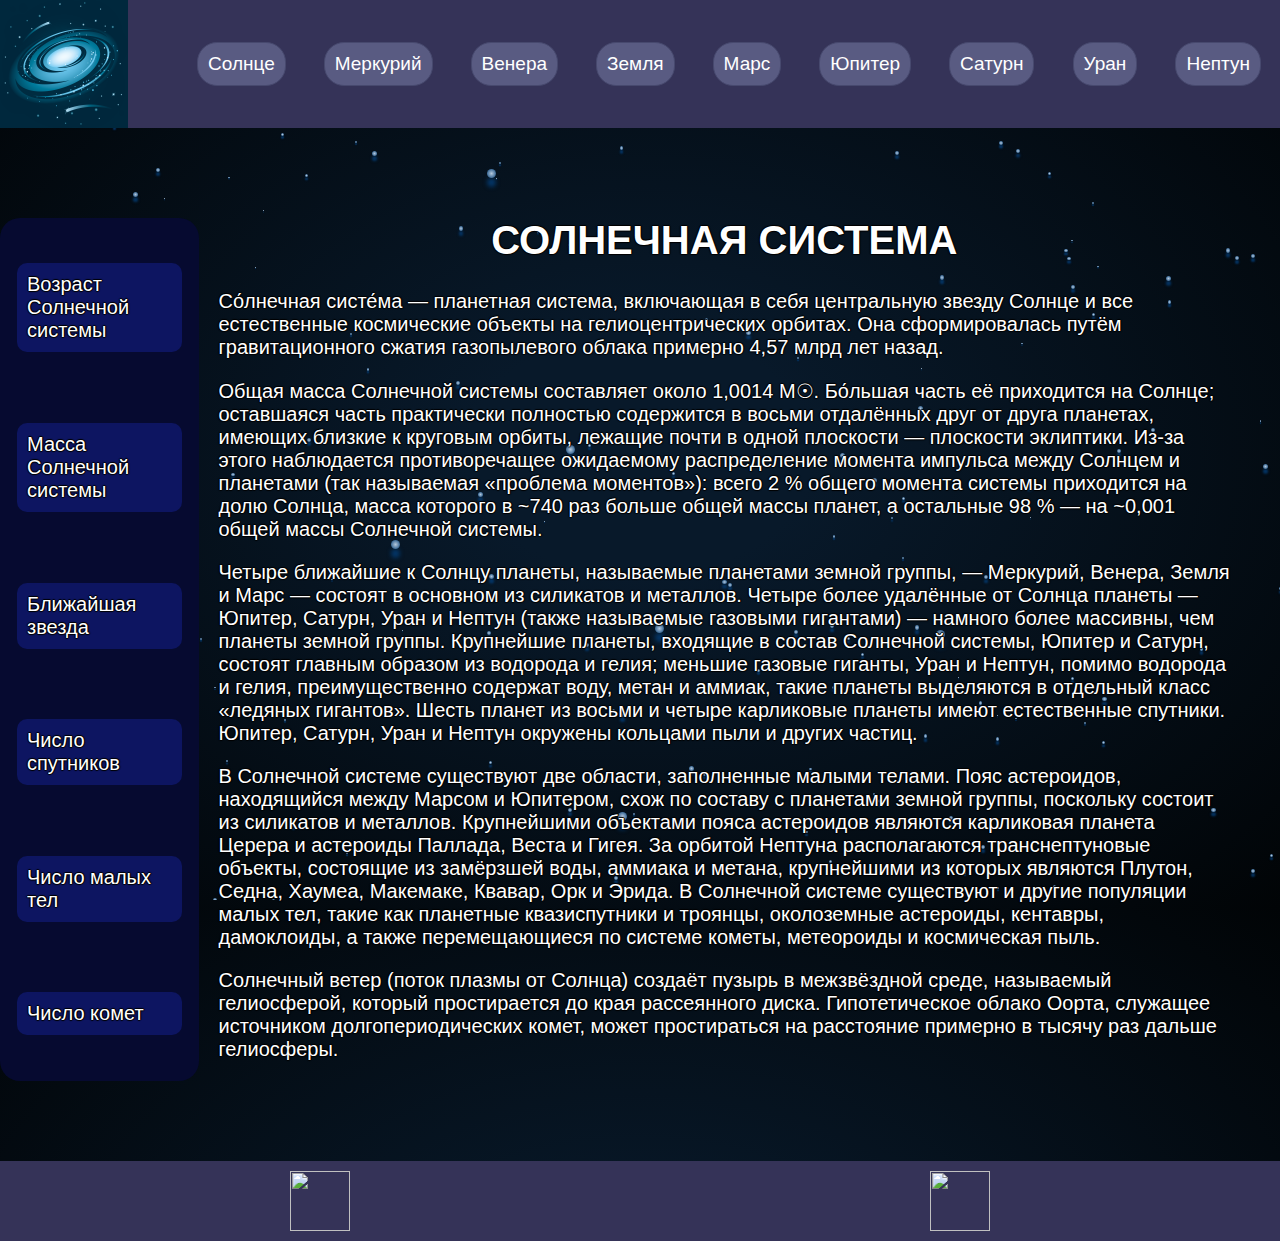
==== index.html @ 209d71f4 "Add files via upload" ====
<html lang="en">
    <head>
        <meta charset="UTF-8">
        <link rel="icon" href="fav.png" type="image/png">
        <link rel="stylesheet" href="style.css" type="text/css">
        <title>Солнечная система</title>
    </head>
    <body id="index">
        <div id="root"></div>
        
        <div class="main_head">
            <header>
                <input type="checkbox" class="logo-checkbox" id="logo-checkbox"> 
                <label for="logo-checkbox" id="logo-label"></label>
                <div class="burger">
                    <span></span>
                </div>
                
                <nav class="logo">
                    <a href="index.html"><img src="fav.png" alt="Солнечная система" class="logo-img"></a>
                    <div class="ul">
                        <a href="planets/sun.html">Солнце</a>
                        <a href="planets/merc.html">Меркурий</a>
                        <a href="planets/ven.html">Венера</a>
                        <a href="planets/Earth.html">Земля</a>
                        <a href="planets/Mars.html">Марс</a>
                        <a href="planets/UP.html">Юпитер</a>
                        <a href="planets/Sat.html">Сатурн</a>
                        <a href="planets/Ur.html">Уран</a>
                        <a href="planets/Nep.html">Нептун</a>
                    </div>
                </nav>
            </header>
            <div class="main-content">
                <div class="sidebar">
                    <a onclick="show_age()">Возраст Солнечной системы</a>
                    <a onclick="show_mass()">Масса Солнечной системы</a>
                    <a onclick="show_star()">Ближайшая звезда</a>
                    <a onclick="show_sat()">Число спутников</a>
                    <a onclick="show_sm()">Число малых тел</a>
                    <a onclick="show_com()">Число комет</a>
                    <div id="answerpanel" class="notvisible"> 
                        <p id="answ1" class="notvisible">Возраст нашей Солнечной системы составляет 4,5682±0,0006 млрд лет.</p>
                        <p id="answ2" class="notvisible">Масса нашей Солнечной системы равна 1,0014 M☉, или примерно 1,991253858 * 10<sup>30</sup></p>
                        <p id="answ3" class="notvisible">Можно отметить 2 расположенные относительно близко к Солнечной системе звезды: Проксима Центавра (4,21—4,24 св. лет),
                            Система Альфа Центавра (4,37 св. лет)</p>
                        <p id="answ4" class="notvisible">В Солнечной системе насчитывается 639 спутников, из которых 204 у планет и 435 у малых тел Солнечной системы</p>
                        <p id="answ5" class="notvisible">Число малых тел в Солнечной системе измерялось более 1 000 000 на ноябрь 2020 года</p>
                        <p id="answ6" class="notvisible">Число комет в Солнечной системе составляет 3690 (на ноябрь 2020 года)</p>
                    </div>
                </div>
                
                <div class="main" id="main_index">
                    <h1>СОЛНЕЧНАЯ СИСТЕМА</h1>
                    <p>Со́лнечная систе́ма — планетная система, включающая в себя центральную звезду Солнце и все естественные космические объекты на гелиоцентрических орбитах. 
                        Она сформировалась путём гравитационного сжатия газопылевого облака примерно 4,57 млрд лет назад.</p>
                    <p>Общая масса Солнечной системы составляет около 1,0014 M☉. Бо́льшая часть её приходится на Солнце;
                        оставшаяся часть практически полностью содержится в восьми отдалённых друг от друга планетах, имеющих близкие к круговым орбиты,
                        лежащие почти в одной плоскости — плоскости эклиптики. Из-за этого наблюдается противоречащее ожидаемому распределение момента импульса между 
                        Солнцем и планетами (так называемая «проблема моментов»): всего 2 % общего момента системы приходится на долю Солнца, 
                        масса которого в ~740 раз больше общей массы планет, а остальные 98 % — на ~0,001 общей массы Солнечной системы.</p>
                    <p>Четыре ближайшие к Солнцу планеты, называемые планетами земной группы, — Меркурий, Венера, Земля и Марс — состоят в основном из силикатов и металлов. 
                        Четыре более удалённые от Солнца планеты — Юпитер, Сатурн, Уран и Нептун (также называемые газовыми гигантами) — намного более массивны, чем планеты 
                        земной группы. Крупнейшие планеты, входящие в состав Солнечной системы, Юпитер и Сатурн, состоят главным образом из водорода и гелия; 
                        меньшие газовые гиганты, Уран и Нептун, помимо водорода и гелия, преимущественно содержат воду, метан и аммиак, такие планеты выделяются в отдельный класс 
                        «ледяных гигантов». Шесть планет из восьми и четыре карликовые планеты имеют естественные спутники. Юпитер, Сатурн, Уран и Нептун окружены 
                        кольцами пыли и других частиц.</p>
                        
                    <p>В Солнечной системе существуют две области, заполненные малыми телами. Пояс астероидов, находящийся между Марсом и 
                        Юпитером, схож по составу с планетами земной группы, поскольку состоит из силикатов и металлов. Крупнейшими объектами пояса астероидов 
                        являются карликовая планета Церера и астероиды Паллада, Веста и Гигея. За орбитой Нептуна располагаются транснептуновые объекты, состоящие из 
                        замёрзшей воды, аммиака и метана, крупнейшими из которых являются Плутон, Седна, Хаумеа, Макемаке, Квавар, Орк и Эрида. В Солнечной системе 
                        существуют и другие популяции малых тел, такие как планетные квазиспутники и троянцы, околоземные астероиды, кентавры, дамоклоиды, а также 
                        перемещающиеся по системе кометы, метеороиды и космическая пыль.</p>
                        
                    <p>Солнечный ветер (поток плазмы от Солнца) создаёт пузырь в межзвёздной среде, называемый гелиосферой, который простирается до края 
                        рассеянного диска. Гипотетическое облако Оорта, служащее источником долгопериодических комет, может простираться на расстояние 
                        примерно в тысячу раз дальше гелиосферы.</p>
                </div>   
            </div>
        </div>
        <footer class="main-footer">
            <a href="https://vk.com/let.me_d1e"><img src="planets/vk.png"></a>
            <a href="mailto:mr.korneev.2004@mail.ru"><img src="planets/mail.png"></a>
        </footer>
        
        <script type="text/javascript" src="scripts.js"></script>
    </body>

</html>
---- style.css ----
/* #000218
#060A30
#353358 
#595B82
#F4ACC4 - цветовая гамма*/ 

*{
    margin-left:0;
    margin-top: 0;
}

body{
    font-family: sans-serif;
    font-size: 20px;
    width: 100%;
    height: 100%;
    background: radial-gradient(ellipse at center, rgba(8, 25, 42, 1) 19%, rgba(1, 4, 6, 1) 100%);
    color: rgb(255, 255, 255);
    display: flex;
    flex-direction: column;
    justify-content: space-between;
    text-shadow: 1px 0 1px #000, 
    0 1px 1px #000, 
    -1px 0 1px #000, 
    0 -1px 1px #000;
}

#ven{
    background: radial-gradient(ellipse at center, #EDC7B7 49%, #EEE2DC 100%);
    text-shadow: 1px 0 1px rgba(255, 255, 255, 0.131), 
    0 1px 1px rgba(255, 255, 255, 0.109), 
    -1px 0 1px rgba(255, 255, 255, 0.134), 
    0 -1px 1px rgba(255, 255, 255, 0.141);
}
#ven .main-footer, #ven .logo{
    background-color: #BAB2B5;
}
#ven .ul a{
    background-color: #b09da4;
    color: #AC3B61;
    border: 1px solid #b09da4;
}
#ven .main{
    color: #123C69;
}
#ven .main h1{
    color: #AC3B61;
}

#Earth{
    background: none;
    background-color: #8FC1E3;
    text-shadow: none;
}
#Earth .main-footer{
    background-color: #687864;
}
#Earth .logo{
    background-color: #31708E;
}
#Earth .ul a{
    background-color: #8FC1E3;
    color: #F7F9FB;
    border: 1px solid #8FC1E3;
}
#Earth .main{
    color: #F7F9FB;
}
#Earth .main h1{
    color: #F7F9FB;
    text-shadow: 0 0 1px #999,
             1px 1px 1px #888,
             2px 2px 1px #777,
             3px 3px 1px #666,
             4px 4px 1px #555,
             5px 5px 1px #444;
}

#merc{
    background: radial-gradient(#BC4639, #D4A59A);
    background-color: #8FC1E3;
    text-shadow: 1px 0 1px rgba(0, 0, 0, 0.425), 
    0 1px 1px rgba(0, 0, 0, 0.426), 
    -1px 0 1px rgba(0, 0, 0, 0.426), 
    0 -1px 1px rgba(0, 0, 0, 0.426);
}

#merc .logo, #merc .main-footer{
    background-color: #5C2018;
}
#merc .ul a{
    background-color: #4285F4;
    color: #F3E0DC;
    border: 1px solid #4285F4;
    text-shadow: none;
}
#merc .main{
    color: #F3E0DC;
}
#merc .main h1{
    color: #F3E0DC;
}

#Sun{
    background: none;
    background-color: #FBE8A6;
    text-shadow: 1px 0 1px rgba(255, 255, 255, 0.425), 
    0 1px 1px rgba(255, 255, 255, 0.425), 
    -1px 0 1px rgba(255, 255, 255, 0.425), 
    0 -1px 1px rgba(255, 255, 255, 0.425);
}
#Sun .main-footer, #Sun .logo{
    background-color: #F4976C;
}
#Sun .ul a{
    background-color: #D2FDFF;
    color: #303C6C;
    border: 1px solid #D2FDFF;
}
#Sun .main{
    color: #28393b;
}
#Sun .main h1{
    color: #303C6C;
}

#UP{
    background: linear-gradient(#8F6331, #C7AA92);
    text-shadow: none;
    
}
#UP .main-footer{
    background-color: #5c59464f;
}
#UP .logo{
    background-color: #5c3825;
}
#UP .ul a{
    background-color: #C7AA92;;
    color: #4a2e1e;
    border: 1px solid #C7AA92;
    text-shadow: none;
}
#UP .main{
    color: #4a2e1e;
    text-shadow: 0px 2px 3px rgba(85, 85, 85, 0.509);
}
#UP .main h1{
    color: #5c3825;
    text-shadow: 0px 2px 3px rgb(51, 51, 51);
}

#Ur{
    background: none;
    background-color: #48993f;
    text-shadow: 1px 0 1px rgba(255, 255, 255, 0.2), 
    0 1px 1px rgba(255, 255, 255, 0.2), 
    -1px 0 1px rgba(255, 255, 255, 0.2), 
    0 -1px 1px rgba(255, 255, 255, 0.2);
}
#Ur .main-footer{
    background-color: #1c6c36;
}
#Ur .logo{
    background-color: #32853c;
}
#Ur .ul a{
    background-color: #1c6c36;
    color: #ffe6ba;
    border: 1px solid #1c6c36;
    text-shadow: none;
}
#Ur .main{
    color: #ffe6ba;
}
#Ur .main h1{
    color: #ffe6ba;
}


#Nep{
    background: none;
    background-color: #17177b;
    text-shadow: none;
}
#Nep .main-footer{
    background-color: #553D67;
}
#Nep .logo{
    background-color: #553D67;
}
#Nep .ul a{
    background-color: #99738E;
    color: #F64C72;
    border: 1px solid #99738E;
}
#Nep .main{
    color: #ffffff;
}
#Nep .main h1{
    color: #F64C72;
}

#Mars{
    background: none;
    background-color: #c4a189;
    text-shadow: 1px 0 1px rgba(255, 255, 255, 0.2), 
    0 1px 1px rgba(255, 255, 255, 0.2), 
    -1px 0 1px rgba(255, 255, 255, 0.2), 
    0 -1px 1px rgba(255, 255, 255, 0.2);
}
#Mars .main-footer{
    background-color: #4C1905;
}
#Mars .logo{
    background-color: #BA4A1B;
}
#Mars .ul a{
    background-color: #4C1905;
    color: #b00000;
    border: 1px solid #4C1905;
    text-shadow: none;
}
#Mars .main{
    color: #4C1905;
}
#Mars .main h1{
    
    color: #4C1905;
}

.main_head{
    display: flex;
    flex-direction: column;
    justify-content: flex-start;
}
.main-content{
    position: relative;
    top: 20px;
    display: flex;
    flex-direction: row;
    justify-content: space-between;
}
.sidebar{
    width: 15%;
    height: auto;
    display: flex;
    flex-direction: column;
    justify-content: space-around;
    background: #060A30;
    border-radius: 20px;
    padding: 10px;
}
.sidebar a{
    padding: 10px;
    margin: 7px;
    background-color: #0d1561;
    border-radius: 10px;
    cursor: pointer;
}
.main{
    padding: 0;
    position: relative;
    left: 10%;
    right: 10%;
    width: 80%;
    text-align:justify;
}
.main h1{
    text-align:center;
}
#main_index{
    padding-left: 20px;
    position: static;
    width: 85%;
    text-align: left;
    padding-right: 50px;
}
#answerpanel{
    position: absolute;
    top: calc(50% - 150px);
    left: 15%;
    width: 40%;
    height: auto;
    min-height: 200px;
    padding-top: 40px;
    padding-bottom: 40px;
    padding-left: 30px;
    padding-right: 30px;
    background: rgba(255, 255, 255, .5);
    backdrop-filter: blur(5px);
    border-radius: 10px;
    z-index: 1;
    color:#ffffff;
    font-size: 30;
    text-shadow: 0px 0px 6px rgba(255,255,255,0.7);
}
#answerpanel.notvisible{
    opacity: 0;
    transition: 0.25s;
}
#answerpanel.visible{
    opacity: 1;
    transition: 0.25s;
}
#answ1.visible, #answ2.visible, #answ3.visible, #answ4.visible, #answ5.visible, #answ6.visible{
    display: block;
}
#answ1.notvisible, #answ2.notvisible, #answ3.notvisible, #answ4.notvisible, #answ5.notvisible, #answ6.notvisible{
    display: none;
    z-index: 2;
}
.main-footer{
    width: 100%;
    height: auto;
    min-height: 80px;
    display: flex;
    flex-direction: row;
    flex-wrap: wrap;
    justify-content: space-around;
    background:#353358;
    margin-top: 100px;
}
.main-footer img{
    height: 60px;
    margin: 10px;
    width: auto;
}

#root {
    position: absolute;
    width: 100%;
    height: 100%;
    overflow: hidden;
    z-index: -1;
}
#root>div {
    position: absolute;
    background: radial-gradient(ellipse at center, rgba(177, 198, 219, 1) 2%, rgba(5, 63, 118, 1) 100%);
    border-radius: 100%;
    animation: shine infinite alternate;
}
@keyframes shine {
0% {
    transform: scale(1);
    opacity: 1;
}
20% {
    transform: scale(.9);
    opacity: .8;
}
40% {
    transform: scale(1);
    opacity: .9;
}
40% {
    transform: scale(.2);
    opacity: .2;
}
60% {
    transform: scale(.2);
    opacity: .1;
}
80% {
    transform: scale(.5);
    opacity: .5;
}
100% {
    transform: scale(.9);
    opacity: .9;
}
}


header{
    margin-bottom: 70px;
}
.logo{
    font-size: 19px;
    width: 100%;
    display: flex;
    flex-direction: row;
    justify-content: space-between;
    align-items:center;
    background: #353358;
}
.logo img{
    width: 128px;
    height: 128px;
}
.ul{
    width: calc(100% - 128px);
    padding-left: 50px;
    display: flex;
    flex-direction: row;
    justify-content: space-around;
}
.ul a {
    padding: 10px;
    text-decoration: none;
    background: #595B82;
    border: 1px solid #47496e;
    border-radius: 20px;
    color: #ffffff;
    text-shadow: none;
}
.logo a:hover {background: #9196b1;}
.logo-checkbox{
    display: none;
}
#logo-label{
    display: none;
}
@media screen and (max-width: 1050px) {
    #answerpanel{
        position: sticky;
        width: 100%;
        height: auto;
        min-height: 100px;
        padding-top: 25px;
        padding-bottom: 25px;
        padding-left: 20px;
        padding-right: 20px;
        pointer-events: none;
    }
    #answerpanel.notvisible{
        display: none;
    }
    #answerpanel.visible{
        display: block;
    }
    #main_index{
        padding: 0;
        position: static;
        gap: 20px;
        width: 80%;
        text-align:justify;
    }
    .main-content{
        display: flex;
        flex-direction: column;
        justify-content: space-between;
        align-items: center;
    }
    .sidebar{
        width: 90%;
        height: auto;
        display: flex;
        flex-direction: row;
        justify-content: space-around;
        flex-wrap:wrap;
        margin-bottom: 50px;
    }
    
    header {
        margin-bottom: 30px;
        height: auto;
        position: static;
    }
    .logo{
        display: none;
    }
    #logo-checkbox:checked ~ .logo{
        width: 100%;
        display: flex;
        flex-direction: row;
        justify-content: space-around;
        align-items: center;
    }
    .ul{
        width: 50%;
        height: auto;
        display: flex;
        flex-direction: column;
        align-items: stretch;
    }
    .ul a{
        text-align: center;
    }
    .logo li {
        padding: 0px;
        display: flex;
        align-items: center;
    }
    
    .burger{
        position: relative;
        width: 40px;
        height: 35px;
        display:block;
        margin-left: 10px;
    }
    .burger span, .burger::after, .burger::before{
        transition: 0.5s;
        height: 3px;
        width: 100%;
        position: absolute;
        background: #F4ACC4;
        margin: 0 auto;
    }
    .burger span{
        top: 16px;
    }
    .burger::after, .burger::before{
        content: '';
    }
    .burger::after{
        bottom: 5px;
    }
    .burger::before{
        top: 5px;
    }
    #logo-label{
        font-size: 19px;
        display: block;
        position:absolute;
        top:0;
        left:0;
        width: 100%;
        height: 35px;
        cursor:pointer;
    }
    
    #logo-checkbox:checked ~ .burger span {
        opacity:0; 
        transition: 0.5s; 
    }
    #logo-checkbox:checked ~ .burger::before {
        transform: rotate(45deg);
        top: 16px;
        transition: 0.4s;
    }
    #logo-checkbox:checked ~ .burger::after{
        transform: rotate(-45deg);
        bottom: 16px;
        transition: 0.4s;
    }
}
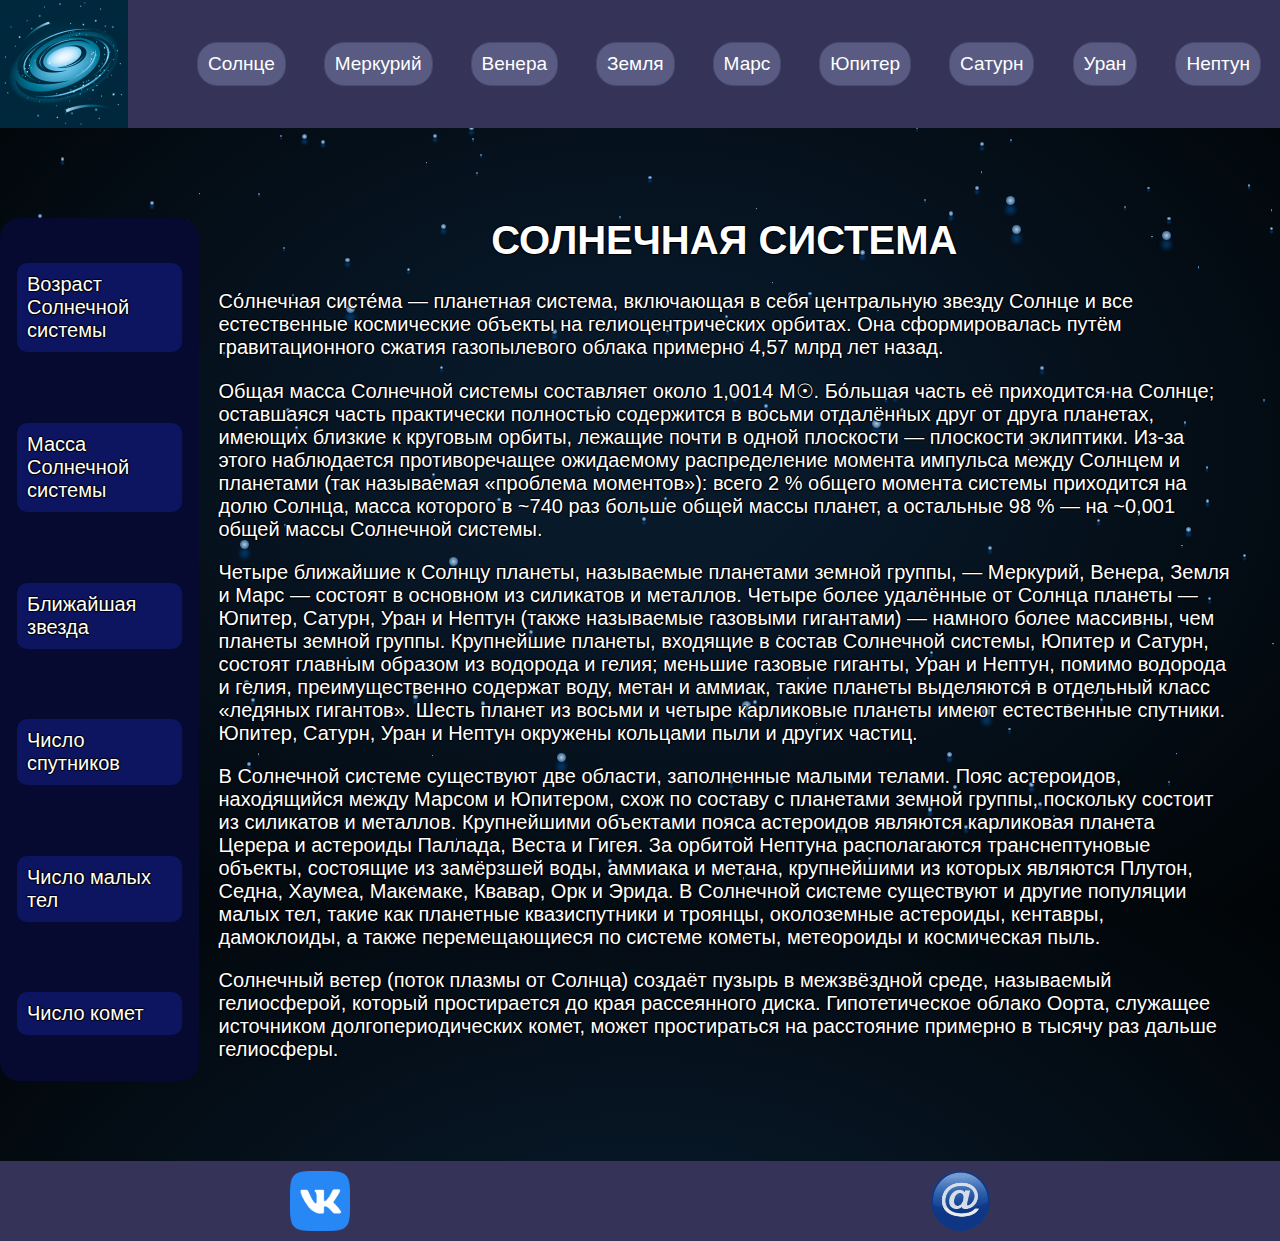
==== commit 770b32bb: "Update index.html" ====
--- a/index.html
+++ b/index.html
@@ -19,7 +19,7 @@
                 <nav class="logo">
                     <a href="index.html"><img src="fav.png" alt="Солнечная система" class="logo-img"></a>
                     <div class="ul">
-                        <a href="planets/sun.html">Солнце</a>
+                        <a href="planets/Sun.html">Солнце</a>
                         <a href="planets/merc.html">Меркурий</a>
                         <a href="planets/ven.html">Венера</a>
                         <a href="planets/Earth.html">Земля</a>
@@ -87,4 +87,4 @@
         <script type="text/javascript" src="scripts.js"></script>
     </body>
 
-</html>+</html>
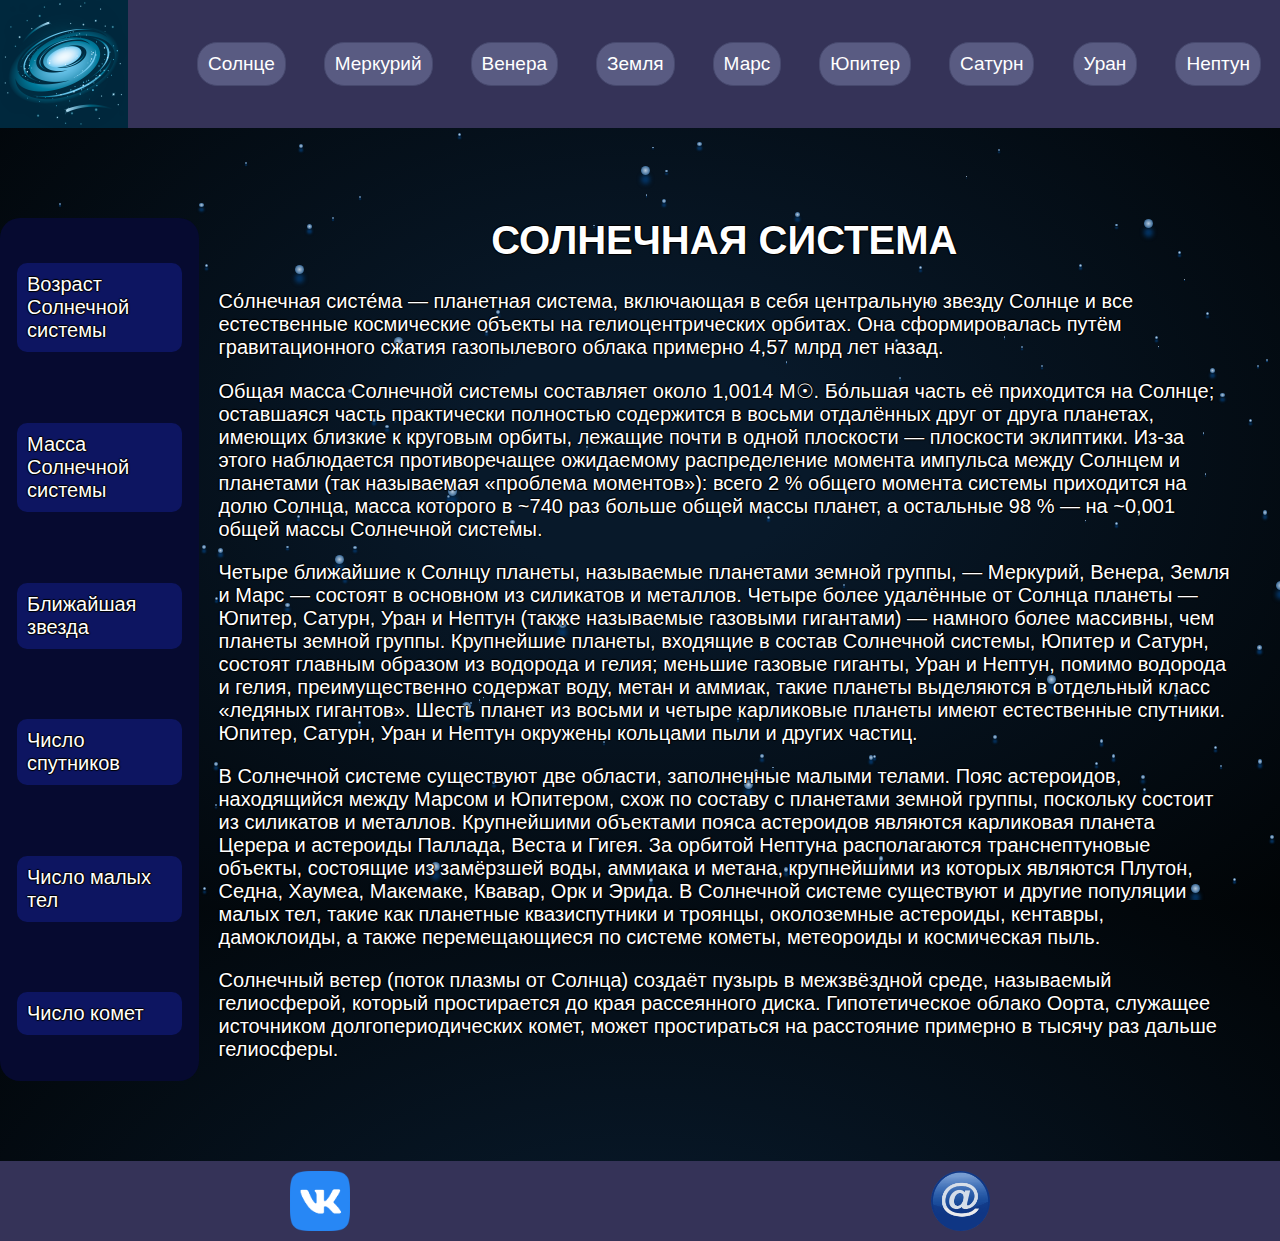
==== commit 2b21ca0a: "1" ====
--- a/index.html
+++ b/index.html
@@ -5,18 +5,18 @@
         <link rel="stylesheet" href="style.css" type="text/css">
         <title>Солнечная система</title>
     </head>
-    <body id="index">
+    <body id="index" onload="main_onload()">
         <div id="root"></div>
         
         <div class="main_head">
             <header>
-                <input type="checkbox" class="logo-checkbox" id="logo-checkbox"> 
-                <label for="logo-checkbox" id="logo-label"></label>
-                <div class="burger">
-                    <span></span>
+                <div id="burg" class="burger menu" onclick="burger()">
+                    <span id="fi">
+                        <span id="se"></span>
+                    </span>
                 </div>
                 
-                <nav class="logo">
+                <nav id="nav_panel" class="logo notvisible_logo">
                     <a href="index.html"><img src="fav.png" alt="Солнечная система" class="logo-img"></a>
                     <div class="ul">
                         <a href="planets/Sun.html">Солнце</a>
@@ -84,7 +84,7 @@
             <a href="mailto:mr.korneev.2004@mail.ru"><img src="planets/mail.png"></a>
         </footer>
         
-        <script type="text/javascript" src="scripts.js"></script>
+        <script type="text/javascript" src="planets/scripts.js"></script>
     </body>
 
-</html>
+</html>--- a/style.css
+++ b/style.css
@@ -457,10 +457,12 @@
         height: auto;
         position: static;
     }
-    .logo{
+    .logo.notvisible_logo{
         display: none;
     }
-    #logo-checkbox:checked ~ .logo{
+    .logo.visible_logo{
+        position: relative;
+        top: 30px;
         width: 100%;
         display: flex;
         flex-direction: row;
@@ -483,14 +485,14 @@
         align-items: center;
     }
     
-    .burger{
+    #burg{
         position: relative;
         width: 40px;
         height: 35px;
         display:block;
         margin-left: 10px;
     }
-    .burger span, .burger::after, .burger::before{
+    #burg #se, #burg #fi::after, #burg #fi::before{
         transition: 0.5s;
         height: 3px;
         width: 100%;
@@ -498,41 +500,38 @@
         background: #F4ACC4;
         margin: 0 auto;
     }
-    .burger span{
+    .burger.menu #se{
         top: 16px;
-    }
-    .burger::after, .burger::before{
+        
+    }
+    .burger #fi::after, .burger #fi::before{
         content: '';
-    }
-    .burger::after{
+        
+    }
+    .burger.menu #fi::after{
         bottom: 5px;
     }
-    .burger::before{
+    .burger.menu #fi::before{
         top: 5px;
     }
-    #logo-label{
-        font-size: 19px;
-        display: block;
-        position:absolute;
-        top:0;
-        left:0;
-        width: 100%;
-        height: 35px;
-        cursor:pointer;
-    }
     
-    #logo-checkbox:checked ~ .burger span {
+    #burg{
+        cursor: pointer;
+    }
+    .burger.cross #se {
         opacity:0; 
         transition: 0.5s; 
     }
-    #logo-checkbox:checked ~ .burger::before {
+    .burger.cross > #fi::before {
         transform: rotate(45deg);
         top: 16px;
         transition: 0.4s;
-    }
-    #logo-checkbox:checked ~ .burger::after{
+        opacity:1;
+    }
+    .burger.cross > #fi::after{
         transform: rotate(-45deg);
         bottom: 16px;
         transition: 0.4s;
-    }
-}
+        opacity:1;
+    }
+}
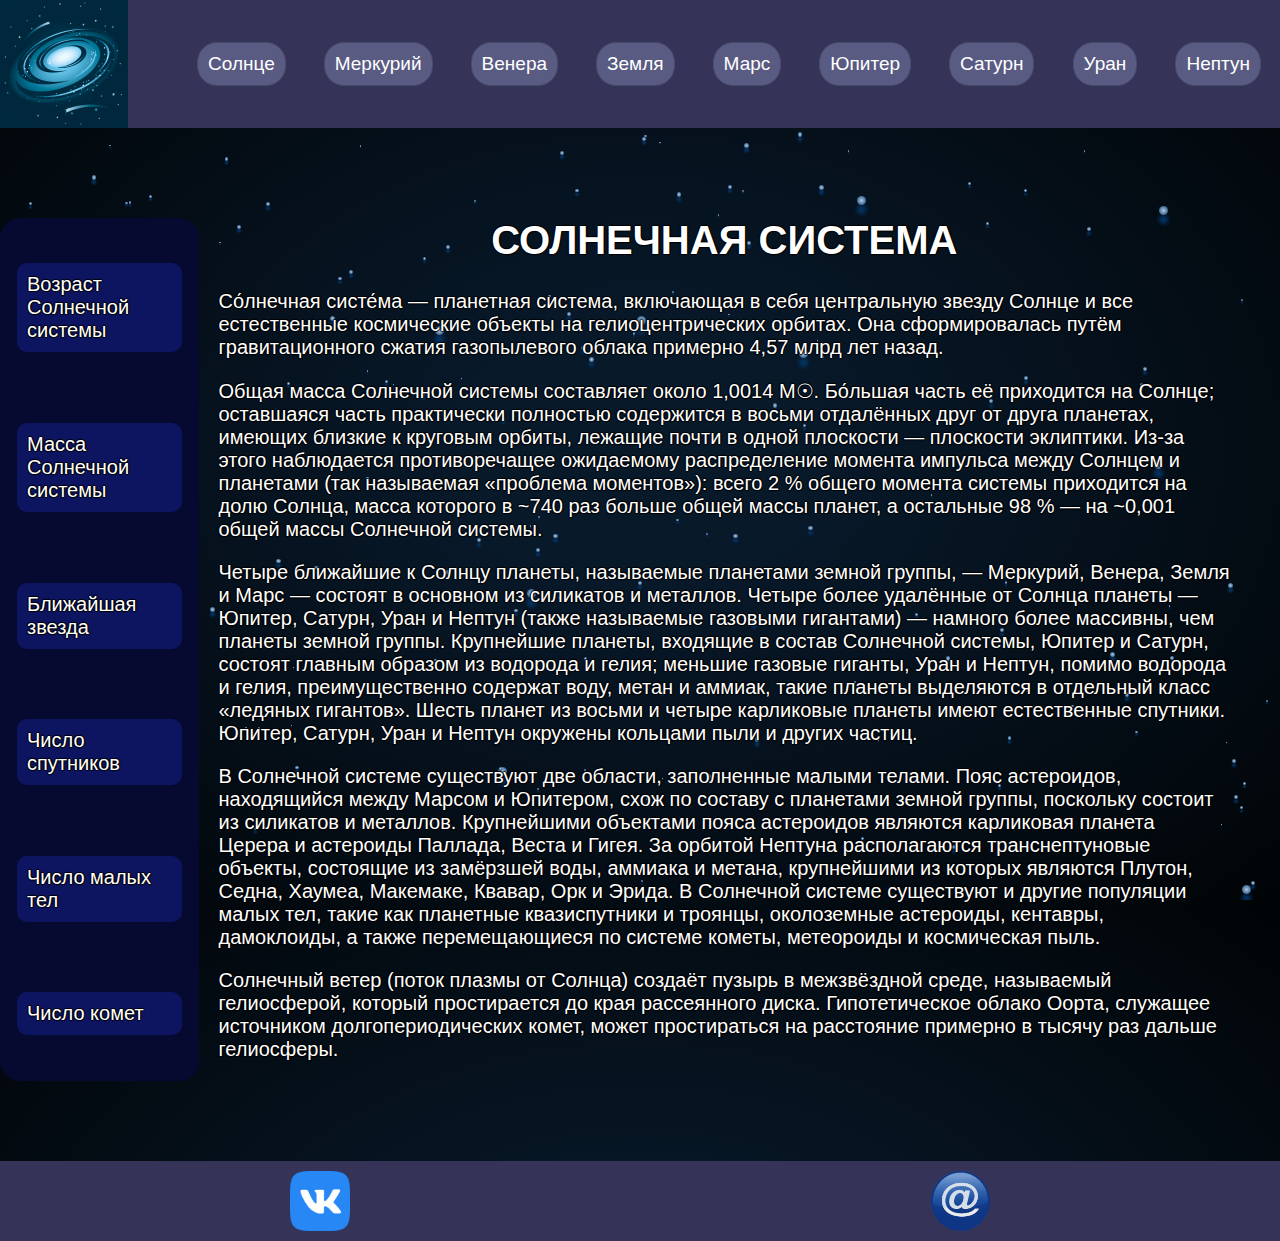
==== commit 2b73dd10: "Update index.html" ====
--- a/index.html
+++ b/index.html
@@ -3,7 +3,7 @@
         <meta charset="UTF-8">
         <link rel="icon" href="fav.png" type="image/png">
         <link rel="stylesheet" href="style.css" type="text/css">
-        <title>Солнечная система</title>
+        <title>SSinfo</title>
     </head>
     <body id="index" onload="main_onload()">
         <div id="root"></div>
@@ -87,4 +87,4 @@
         <script type="text/javascript" src="planets/scripts.js"></script>
     </body>
 
-</html>+</html>
